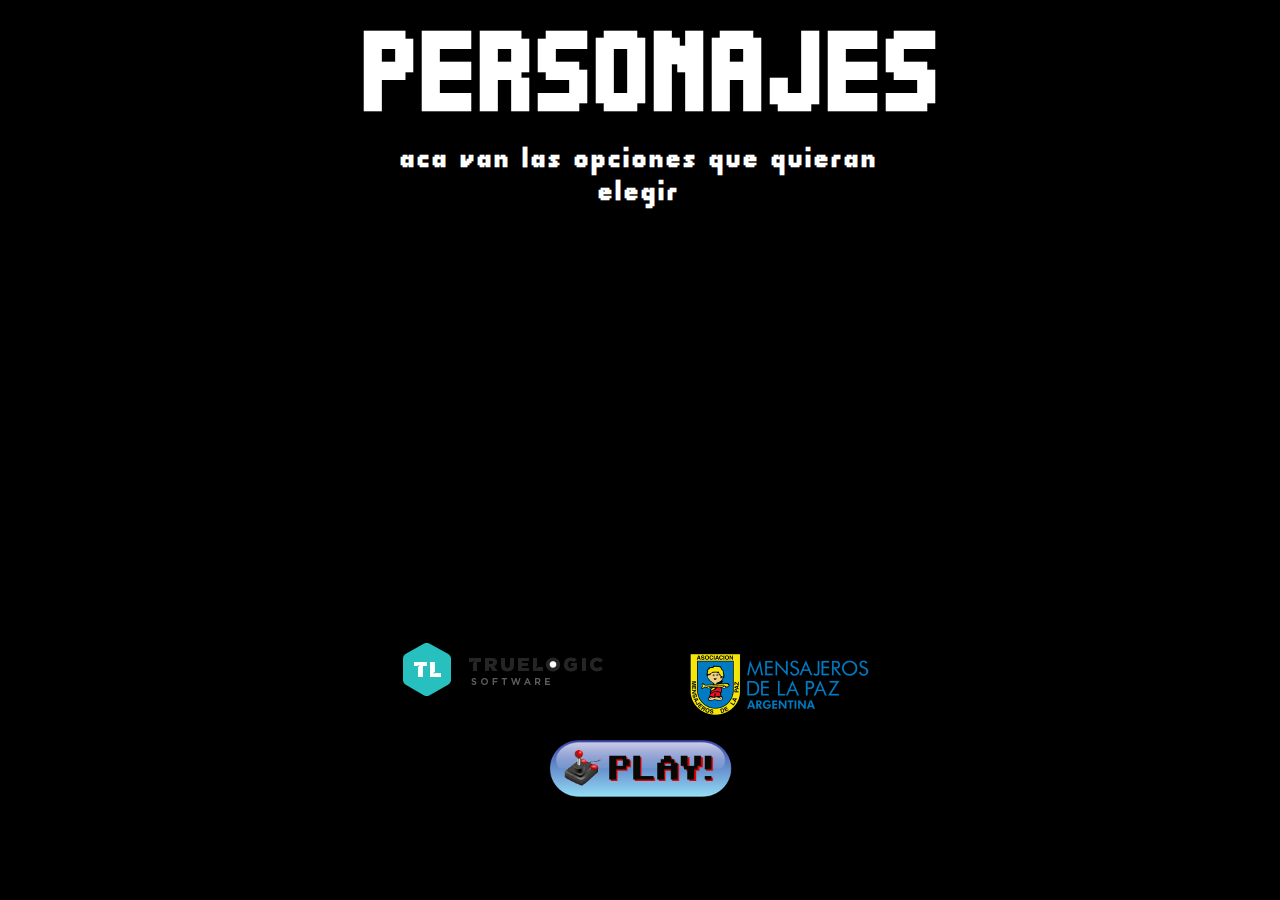
==== page1.html @ 09ce9148 "avance paginas internas juego" ====
<!DOCTYPE html>

<html>

	<head>


		<link rel="stylesheet" type="text/css" href="css/pacman.css" />
		<link rel="stylesheet" type="text/css" href="css/pacman-home.css" />
	
		<script type="text/javascript" src="js/jquery.js"></script>
	
		<title>TRUELOGIC Pac Man</title>


	<style>
	
		.tl_logo,
		.mp_logo{
			float: left;
			width: 50%;
		}

		.homepage_msg{
			min-height: 500px;
			text-transform: lowercase;
		}

	</style>


	</head>
		




	<body>


		<div id="home">
	
			<h1>PERSONAJES</h1r>

			<div class="homepage_msg">
				
				ACA VAN LAS OPCIONES QUE QUIERAN ELEGIR

			</div>

			<div class="tl_logo"><img width=200px src="img/custom/tl_logo.png" /></div>
			<div class="mp_logo"><img width=200px src="img/custom/mp_logo.png" /></div>


			<div class=""><a href="page2.html"><img width=200px src="img/custom/play_button.png" /></a></div>
			
		</div>
	



	</body>
	
</html>
---- css/pacman.css ----
::-webkit-scrollbar { 
	width: 16px;
}
::-webkit-scrollbar-track { 
	background-color: #333;
} 
::-webkit-scrollbar-thumb { 
	background-color: #424e69;
}
::-webkit-scrollbar-thumb:hover { 
	background-color: #8295d5;
}

@font-face { 
	font-family: 'Quadrit'; 
	src: url('../css/Quadrit.ttf'); 
}

* { 
	font-family: Quadrit, sans-serif;
	font-size: 20px;
	color: #fff;
}

html, body { 
	margin: 0px 0px 0px 0px;
	padding: 0px 0px 0px 0px;
	width: 100%;
	height: 100%;
}
html  { 
	background-color: #000;
}
body { 
	position: relative;
}


#score, #highscore  { 
	position: absolute;
	display: inline;
	top: 70px;
	margin: 0px;
	padding: 0px;
	width: 160px;
}
#highscore { 
	left: 180px;
}
#score h2, #score span, #highscore h2, #highscore span { 
	display: block;
	text-transform: uppercase;
	font-weight: normal;
	letter-spacing: 2px;
	font-size: 16px;
	height: 21px;
	margin: 0px;
	padding: 0px;
	text-align: right;
	padding-right: 15px;
}
#score span, #highscore span { 
	padding-right: 0px;
}
#highscore span { 
	padding-right: 40px;
}
#message { 
	position: absolute;
	display: inline;
	top: 413px;
	left: 180px;
	margin: 0px;
	padding: 0px;
	width: 210px;
	height: 30px;
	text-transform: uppercase;
	font-weight: normal;
	letter-spacing: 2px;
	font-size: 20px;
	color: #fff200;
	text-align: center;
}
#message.red { 
	color: red;
}

span.combo, span.fruits { 
	position: absolute;
	letter-spacing: 1.5px;
	font-size: 14px;
	color: #89dfff;
	font-weight: normal;
}

#panel, #home { 
	width: 550px;
	height: 690px;
	margin: auto;
	margin-top: 10px;
	left: 0px;
	right: 0px;
	position: absolute;
	padding: 5px 10px 10px 10px;
	background-color: #000;
}			
#board, #canvas-board, #canvas-paths, #canvas-fruits, #canvas-pacman, #canvas-bubbles, #canvas-ghost-blinky, #canvas-ghost-pinky, #canvas-ghost-inky, #canvas-ghost-clyde { 
	width: 550px;
	height: 550px;
	position: absolute;
}
#canvas-paths { 
	display: none;
}
#board {  
	position: relative;
}

#canvas-lifes, #canvas-level-fruits { 
	height: 30px;
	top: 670px;
	position: absolute;
	z-index: 111111;
}
#canvas-lifes { 
	width: 120px;
	left: 50px;
}
#canvas-level-fruits { 
	width: 265px;
	right: 50px;
}

#control { 
	position: absolute;
	margin: auto;
	left: 0px;
	right: 0px;
	bottom: -145px;
	width: 550px;
	height: 140px;
	background-color: #666;
	opacity: 0.7;
	display: none;
}
#control-up, #control-down, #control-up-second, #control-down-second, #control-left, #control-right, #control-up-big, #control-down-big, #control-left-big, #control-right-big { 
	position: absolute;
	margin: auto;
	background-repeat: no-repeat;
	background-position: 50% 50%;
	background-size: 64px;
	cursor: pointer;
	width: 64px;
	height: 64px;
	padding: 5px;
}
#control-up { 
	top: 0px;
	left: 70px;
	background-image: url('../img/move-up.png');
}
#control-down { 
	bottom: 0px;
	right: 70px;
	background-image: url('../img/move-down.png');
}
#control-up-second { 
	top: 0px;
	right: 70px;
	background-image: url('../img/move-up.png');
}
#control-down-second{ 
	bottom: 0px;
	left: 70px;
	background-image: url('../img/move-down.png');
}
#control-left { 
	bottom: 0px;
	top: 0px;
	left: 0px;
	background-image: url('../img/move-left.png');
}
#control-right { 
	bottom: 0px;
	top: 0px;
	right: 0px;
	background-image: url('../img/move-right.png');
}

#control-up-big, #control-down-big, #control-left-big, #control-right-big { 
	position: absolute;
	opacity: 0.2;
	margin: auto;
	padding: 0px;
	display: none;
	background-size: 98px;
	z-index: 999999;
}
#control-up-big { 
	bottom: 10px;
	left: 0px;
	right: 0px;
	width: 125px;
	height: 125px;
	background-image: url('../img/move-up-big.png');
}
#control-down-big { 
	bottom: -120px;
	left: 0px;
	right: 0px;
	width: 125px;
	height: 125px;
	background-image: url('../img/move-down-big.png');
}
#control-left-big { 
	left: 80px;
	bottom: -90px;
	width: 125px;
	height: 175px;
	background-image: url('../img/move-left-big.png');
}
#control-right-big { 
	right: 80px;
	bottom: -90px;
	width: 125px;
	height: 175px;
	background-image: url('../img/move-right-big.png');
}



h1 { 
	margin: 0px 0px 74px 0px;
	padding: 0px;
	font-size: 24px;
	letter-spacing: 3px;
	color: #fff;
	text-transform: uppercase;
	font-style: normal;
}
h3 { 
	margin: 0px;
	padding: 0px;
	font-size: 20px;
	letter-spacing: 2px;
	color: #fff;
	text-transform: uppercase;
	font-style: normal;
}

.sound { 
	position: absolute;
}
.sound img { 
	height: 28px;
}
#home .sound { 
	bottom: 0px;
	right: 5px;
}
#panel .sound { 
	top: 77px;
	right: 5px;
}

.github { 
	position: absolute;
	bottom: 0px;
	left: 5px;
}

.putchu { 
	position: absolute;
	top: 450px;
	left: 130px;
	background-color: #4c6441;
	padding: 10px 25px 40px 95px;
	text-transform: uppercase;
}
.putchu img { 
	position: absolute; 
	bottom: -5px;
	left: 5px;
}
#panel .putchu { 
	top: 0px;
	right: 5px;	
	left: auto;
	font-size: 16px;
	padding: 10px 25px 30px 65px;
}

.help-button { 
	position: absolute;
	text-align: center;
	bottom: 8px;
	right: 55px;
	margin: auto;
	font-size: 14px;
	font-weight: bold;
	text-transform: lowercase;
	letter-spacing: 0.5px;
	cursor: pointer;
	color: #78abf7;
	transition: color 1.5s;
}
.help-button.yo { 
	color: #333;
}
#panel .help-button { 
	top: -510px;
	height: 25px;
}

#help h2 { 
	margin: 0px 0px 10px 0px;
	color: #d43b3b;
	text-transform: uppercase;
	font-weight: bold;
	font-size: 26px;
}
#help { 
	position: absolute;
	width: 420px;
	height: 265px;
	top: 290px;
	left: 0px;
	right: 0px;
	margin: auto;
	padding-top: 15px;
	text-align: center;
	z-index: 999999;
	background-color: #222;
	border: solid 1px #193fff;
	text-transform: uppercase;
	opacity: 0.9;
	display: none;
	cursor: pointer;
}
#help  table  tr  td { 
	font-size: 16px;
	letter-spacing: 1px;
}
#help  table  tr  td:first-child { 
	color: #f4c030;
	font-weight: bold;
	text-align: right;
}
#help  table  tr  td:last-child { 
	text-align: left;
}

#sound { 
	position: absolute;
}

.ui-mobile {
	-webkit-touch-callout: none;
	-webkit-user-select: none;
	-khtml-user-select: none;
	-ms-user-select: none;
	user-select: none;
	-webkit-tap-highlight-color: rgba(0,0,0,0);
}



@media screen and (min-height:1200px), screen and (min-device-height : 1200px) { 
	#panel, #home { 
		zoom: 135%;
	}
}

@media screen and (max-width:1024px), screen and (min-device-width : 768px) and (max-device-width : 1024px) { 
	#home .help-button, #panel .help-button, #home .github, #sound, .sound { 
		display: none;
	}
	#panel, #home { 
		zoom: 105%;
	}
	#control-up-big, #control-down-big, #control-left-big, #control-right-big { 
		display: inline; 
	} 

}
@media screen and (max-height:640px), screen and (min-device-height : 480px) and (max-device-height : 640px) and (-webkit-device-pixel-ratio: 3) { 
	#panel, #home { 
		zoom: 60%;
	}
	#control-up-big, #control-down-big, #control-left-big, #control-right-big { 
		display: inline; 
	} 
	#home .help-button, #panel .help-button, #home .github, #sound, .sound { 
		display: none;
	}
	h1, #canvas-panel-title-pacman { 
		visibility: hidden;
	}
}
@media screen and (max-height:480px), screen and (min-device-height : 320px) and (max-device-height : 480px) { 
	#panel, #home { 
		zoom: 55%;
	}
	#control-up-big, #control-down-big, #control-left-big, #control-right-big { 
		display: inline; 
	} 
	h1, #canvas-panel-title-pacman, #control-up-second, #control-down-second, #home .help-button, #panel .help-button, #home .github, #sound, .sound { 
		display: none;
	}
	#score, #highscore { 
		top: 0px;
	}
	#panel { 
		padding-top: 50px;
	}
	#canvas-lifes, #canvas-level-fruits { 
		top: 607px;
	}
	#control { 
		bottom: 50px;
		width: 550px;
		height: 55px;
	}
	#control-up, #control-down, #control-left, #control-right { 
		top: 0px;
		bottom: 0px;
		background-size: 48px;
		width: 48px;
		height: 48px;
		padding: 5px;
	}
	#message { 
		top: 347px;
	}
}
---- css/pacman-home.css ----
#home h1 { 
	text-align: center;
	font-size: 78px;
}
#home h3 { 
	position: absolute;
	margin: auto;
	left: 0px;
	right: 0px;
	bottom: 15px;
	text-align: center;
}
#home h3 em { 
	font-size: inherit;
	font-style: inherit;
	color: #fff200;
}
#canvas-home-title-pacman { 
	background-color: #000;
	position: absolute;
	top: 10px;
	left: 182px;
	height: 100px;
	width: 118px;
}
#canvas-panel-title-pacman { 
	background-color: #000;
	position: absolute;
	top: 6px;
	left: 47px;
	height: 32px;
	width: 38px;
}

#presentation { 
	position: absolute;
	margin: auto;
	padding: 0px;
	left: 0px;
	right: 0px;
	top: 200px;
	width: 500px;
	height: 250px;
}
#presentation-titles { 
	position: absolute;
	width: 360px;
	height: 28px;
	top: 10px;
	left: 117px;
	letter-spacing: 2px;
	font-size: 20px;
	text-transform: uppercase;
	color: #fff;
}
#canvas-presentation-blinky, #canvas-presentation-pinky, #canvas-presentation-inky, #canvas-presentation-clyde { 
	position: absolute;
	width: 50px;
	height: 50px;
	left: 35px;
}
#canvas-presentation-blinky { 
	top: 40px;
}
#canvas-presentation-pinky { 
	top: 90px;
}
#canvas-presentation-inky { 
	top: 140px;
}
#canvas-presentation-clyde { 
	top: 190px;
}
#presentation-character-blinky, #presentation-character-pinky, #presentation-character-inky, #presentation-character-clyde, 
#presentation-name-blinky, #presentation-name-pinky, #presentation-name-inky, #presentation-name-clyde { 
	position: absolute;
	width: 180px;
	height: 28px;
	left: 120px;
	letter-spacing: 2px;
	font-size: 20px;
	text-transform: uppercase;
}
#presentation-name-blinky, #presentation-name-pinky, #presentation-name-inky, #presentation-name-clyde { 
	left: 310px;
	width: 180px;
}
#presentation-character-blinky, #presentation-name-blinky { 
	top: 50px;
	color: #ed1b24;
}
#presentation-character-pinky, #presentation-name-pinky { 
	top: 100px;
	color: #feaec9;
}
#presentation-character-inky, #presentation-name-inky { 
	top: 150px;
	color: #4adecb;
}
#presentation-character-clyde, #presentation-name-clyde { 
	top: 200px;
	color: #f99c00;
}

#trailer { 
	position: absolute;
	margin: auto;
	padding: 0px;
	left: 0px;
	right: 0px;
	bottom: 100px;
	width: 500px;
	height: 50px;
}

@media screen and (min-height:1200px), screen and (min-device-height : 1200px) { 

}

@media screen and (max-width:1024px), screen and (min-device-width : 768px) and (max-device-width : 1024px) { 

	
	#canvas-panel-title-pacman { 
		left: 49px;
		width: 42px;
	}
}

@media screen and (max-height:640px), screen and (min-device-height : 480px) and (max-device-height : 640px) and (-webkit-device-pixel-ratio: 3) { 

}
@media screen and (max-height:480px), screen and (min-device-height : 320px) and (max-device-height : 480px) { 

}
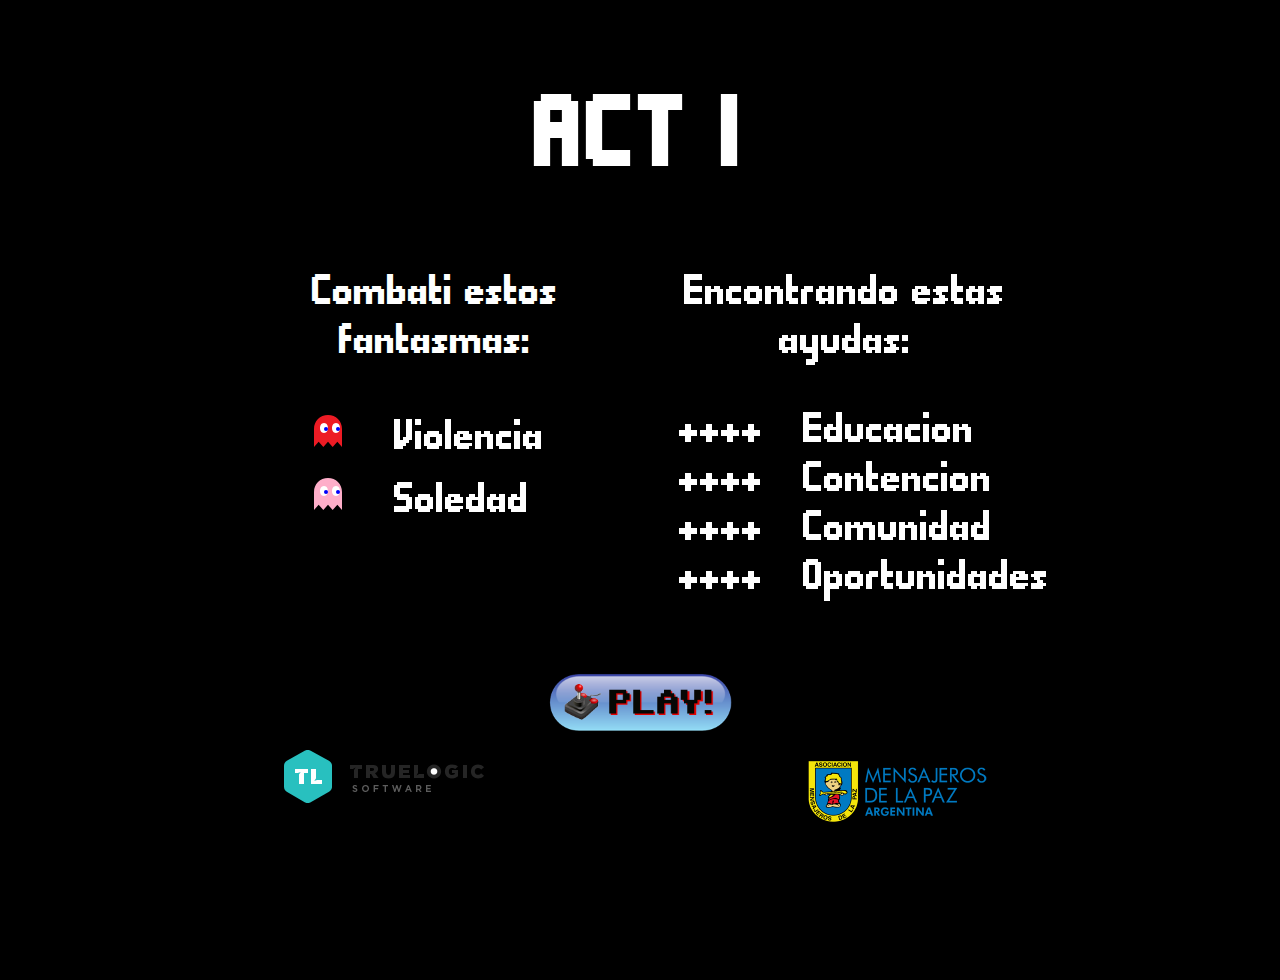
==== commit cee51157: "avance logica" ====
--- a/page1.html
+++ b/page1.html
@@ -4,61 +4,93 @@
 
 	<head>
 
+		<link rel="stylesheet" type="text/css" href="css/pacman.css" />
+		<link rel="stylesheet" type="text/css" href="css/custom-pacman-home.css" />
+		<script type="text/javascript" src="js/jquery.js"></script>
+		
+		<script type="text/javascript" src="js/ghosts.js"></script>
+		<script type="text/javascript" src="js/home.js"></script>
+		<script type="text/javascript" src="js/home-custom.js"></script>
 
-		<link rel="stylesheet" type="text/css" href="css/pacman.css" />
-		<link rel="stylesheet" type="text/css" href="css/pacman-home.css" />
-	
-		<script type="text/javascript" src="js/jquery.js"></script>
-	
 		<title>TRUELOGIC Pac Man</title>
 
-
-	<style>
-	
-		.tl_logo,
-		.mp_logo{
-			float: left;
-			width: 50%;
-		}
-
-		.homepage_msg{
-			min-height: 500px;
-			text-transform: lowercase;
-		}
-
-	</style>
+	</head>
 
 
-	</head>
-		
+<script type="text/javascript">
+	$(document).ready(function() {
+
+		initBlinky();
+		initPinky();
+
+	});
+</script>
+
+
+	<body>
+		<div id="home_custom">
+			<h1 class="titulo_mensajeros">ACT I</h1>
+
+			<div id="instructions">
+
+					<div class="container_general_text_and_item">
+						<div class="container_subtitle">Combati estos fantasmas:</div>
+						
+						<div class="container_text_and_item">
+							<div class="item"><canvas id="canvas-presentation-blinky"></canvas></div>
+							<div class="text">Violencia</div>
+						</div>
+					
+						<div class="container_text_and_item">
+							<div class="item"><canvas id="canvas-presentation-pinky"></canvas></div>
+							<div class="text">Soledad</div>
+						</div>					
+					</div>
+				
+
+					<div class="container_general_text_and_item">
+						<div class="container_subtitle">Encontrando estas ayudas:</div>
+						
+						<div class="container_text_and_item">
+							<div class="item">++++</div>
+							<div class="text">Educacion</div>
+						</div>
+					
+						<div class="container_text_and_item">
+							<div class="item">++++</div>
+							<div class="text">Contencion</div>
+						</div>		
+
+						<div class="container_text_and_item">
+							<div class="item">++++</div>
+							<div class="text">Comunidad</div>
+						</div>		
+
+						<div class="container_text_and_item">
+							<div class="item">++++</div>
+							<div class="text">Oportunidades</div>
+						</div>		
+
+					</div>
+
+
+			</div>
 
 
 
-
-	<body>
-
-
-		<div id="home">
-	
-			<h1>PERSONAJES</h1r>
-
-			<div class="homepage_msg">
-				
-				ACA VAN LAS OPCIONES QUE QUIERAN ELEGIR
-
+			<div class="play_logo"><a href="page2.html?gametype=1"><img width=200px src="img/custom/play_button.png" /></a></div>
+			
+			<div class="container_logos">
+				<div class="tl_logo"><img width=200px src="img/custom/tl_logo.png" /></div>
+				<div class="mp_logo"><img width=200px src="img/custom/mp_logo.png" /></div>
 			</div>
 
-			<div class="tl_logo"><img width=200px src="img/custom/tl_logo.png" /></div>
-			<div class="mp_logo"><img width=200px src="img/custom/mp_logo.png" /></div>
-
-
-			<div class=""><a href="page2.html"><img width=200px src="img/custom/play_button.png" /></a></div>
+			<canvas id="trailer" width="500" height="50"></canvas>
 			
 		</div>
-	
-
-
 
 	</body>
 	
 </html>
+
+
--- a/css/pacman.css
+++ b/css/pacman.css
@@ -97,7 +97,6 @@
 	width: 550px;
 	height: 690px;
 	margin: auto;
-	margin-top: 10px;
 	left: 0px;
 	right: 0px;
 	position: absolute;
@@ -363,7 +362,9 @@
 	-webkit-tap-highlight-color: rgba(0,0,0,0);
 }
 
-
+#panel, #home { 
+	zoom: 130%;
+}
 
 @media screen and (min-height:1200px), screen and (min-device-height : 1200px) { 
 	#panel, #home { 
--- a/css/custom-pacman-home.css
+++ b/css/custom-pacman-home.css
@@ -0,0 +1,90 @@
+/* INDEX */
+
+#home_custom{
+	flex-wrap: wrap;
+  align-items: center;
+  justify-content: center;
+  text-align: center;
+	width: 80%;
+	margin: 0 auto;
+}
+
+.container_logos{
+	display: flex;
+}
+
+.tl_logo{
+	flex: 6;
+}
+.mp_logo{
+	flex: 6;
+}
+
+.yellow_text{
+	color: yellow;
+}
+
+.titulo_mensajeros{
+	margin-top: 80px;
+}
+
+.titulo_mensajeros,
+.titulo_mensajeros span{
+	font-size: 70px;
+}
+
+#presentation,
+#instructions{
+	min-height: 400px;
+}
+
+.homepage_msg{
+	font-size: 30px;
+	width: 60%;
+	margin: 0 auto;
+}
+
+/* HTML 1 */
+
+#instructions{
+	display: flex;
+	width: 80%;
+	margin: 0	auto; 
+}
+
+.container_general_text_and_item div{
+	font-size: 30px;
+}
+
+#instructions .container_general_text_and_item{
+	flex: 6; 
+}
+
+.container_text_and_item{
+	display: flex;
+	align-items: center;
+	justify-content: center;
+}
+
+.container_text_and_item .item{
+	flex: 4;
+	text-align: right;
+	padding-right: 40px;	
+}
+
+.container_text_and_item .text{
+	flex: 8;
+	text-align: left;
+}
+
+#instructions .container_subtitle{
+	margin-bottom: 40px;
+}
+
+.msg_page_four div{
+	font-size: 30px;
+}
+
+.play_logo a{
+	text-decoration: none;
+}
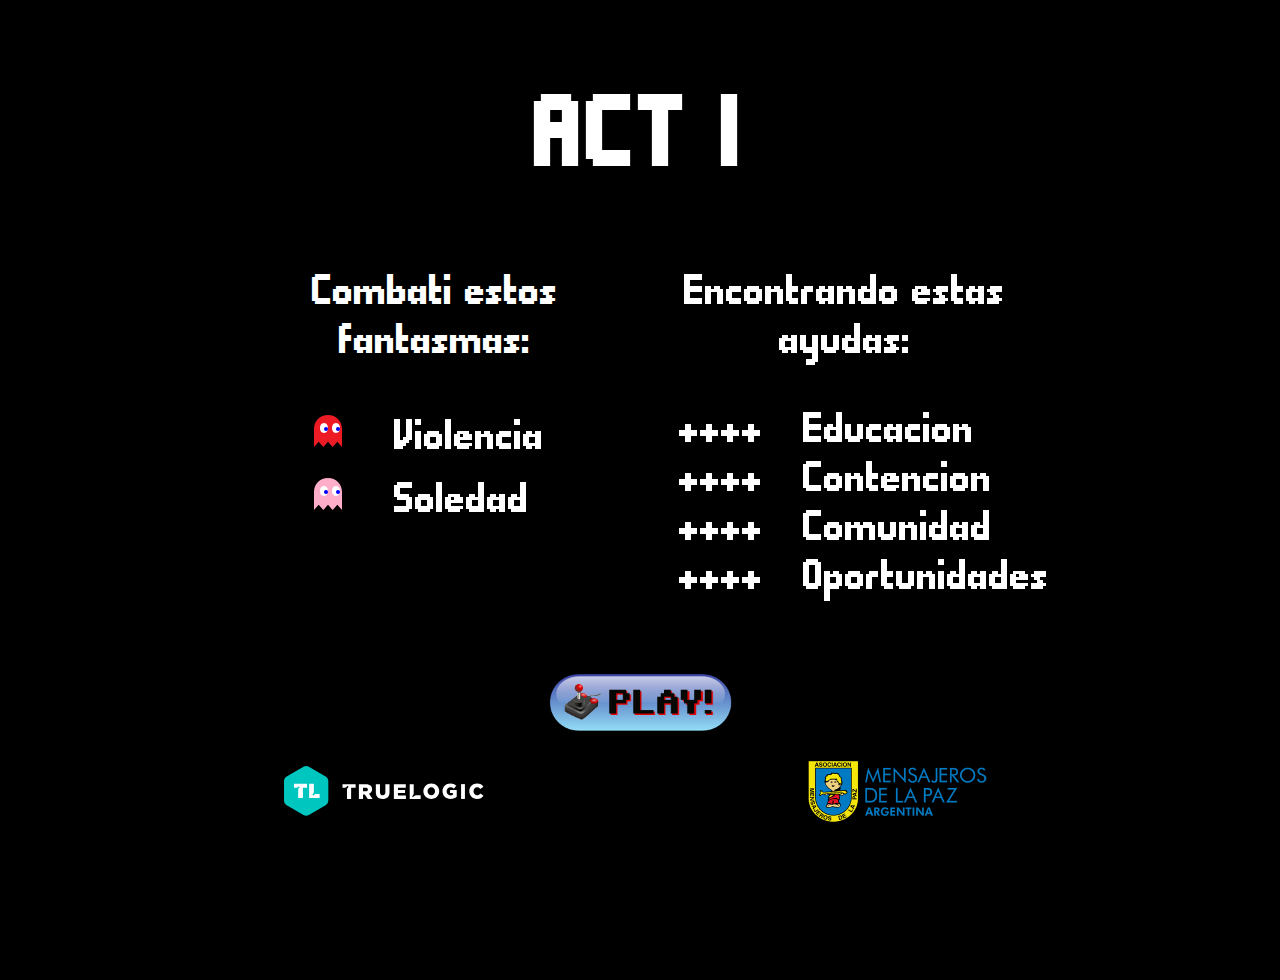
==== commit 34276dea: "Agregue logo TL y aumente velocidad Fantasmas" ====
--- a/page1.html
+++ b/page1.html
@@ -81,7 +81,7 @@
 			<div class="play_logo"><a href="page2.html?gametype=1"><img width=200px src="img/custom/play_button.png" /></a></div>
 			
 			<div class="container_logos">
-				<div class="tl_logo"><img width=200px src="img/custom/tl_logo.png" /></div>
+				<div class="tl_logo"><img width=200px src="img/custom/logo-tl-white.svg" /></div>
 				<div class="mp_logo"><img width=200px src="img/custom/mp_logo.png" /></div>
 			</div>
 
--- a/css/custom-pacman-home.css
+++ b/css/custom-pacman-home.css
@@ -11,6 +11,7 @@
 
 .container_logos{
 	display: flex;
+  align-items: center;	
 }
 
 .tl_logo{
@@ -40,11 +41,11 @@
 
 .homepage_msg{
 	font-size: 30px;
-	width: 60%;
+	width: 80%;
 	margin: 0 auto;
 }
 
-/* HTML 1 */
+/* HTML 1 & HTML 3 */
 
 #instructions{
 	display: flex;
@@ -88,3 +89,10 @@
 .play_logo a{
 	text-decoration: none;
 }
+
+/* HTML 4 */
+
+
+.page_four .titulo_mensajeros{
+	color: #2E9AFE
+}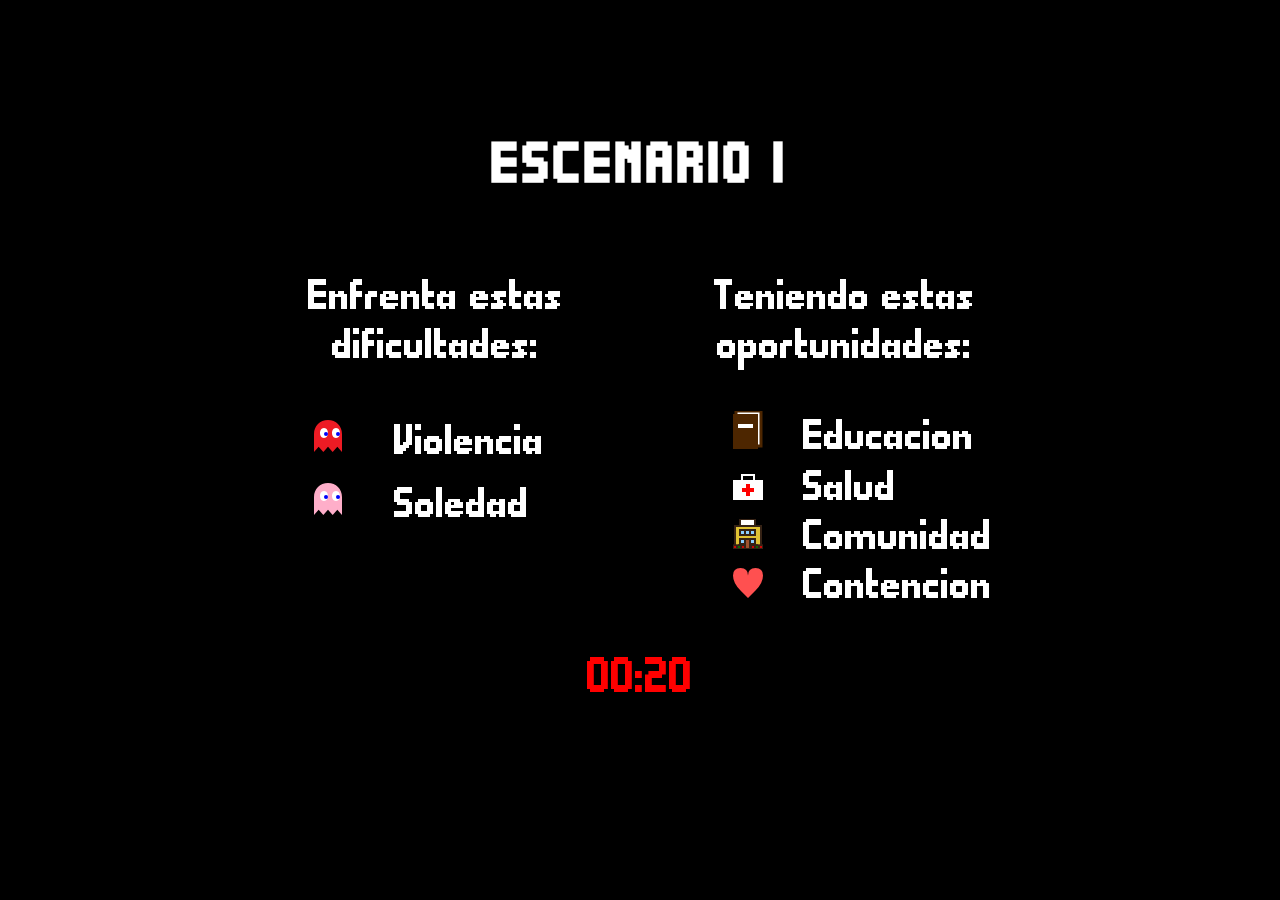
==== commit edf4fce5: "agregue pantallas y textos nuevos" ====
--- a/page1.html
+++ b/page1.html
@@ -11,6 +11,7 @@
 		<script type="text/javascript" src="js/ghosts.js"></script>
 		<script type="text/javascript" src="js/home.js"></script>
 		<script type="text/javascript" src="js/home-custom.js"></script>
+		<script type="text/javascript" src="js/joystick.js"></script>
 
 		<title>TRUELOGIC Pac Man</title>
 
@@ -23,18 +24,23 @@
 		initBlinky();
 		initPinky();
 
+		drawBook();
+		drawSchool();
+		drawHeart();
+		drawMedical();
+
 	});
 </script>
 
 
 	<body>
 		<div id="home_custom">
-			<h1 class="titulo_mensajeros">ACT I</h1>
+			<h1 class="titulo_mensajeros">ESCENARIO I</h1>
 
 			<div id="instructions">
 
 					<div class="container_general_text_and_item">
-						<div class="container_subtitle">Combati estos fantasmas:</div>
+						<div class="container_subtitle">Enfrenta estas dificultades:</div>
 						
 						<div class="container_text_and_item">
 							<div class="item"><canvas id="canvas-presentation-blinky"></canvas></div>
@@ -49,26 +55,26 @@
 				
 
 					<div class="container_general_text_and_item">
-						<div class="container_subtitle">Encontrando estas ayudas:</div>
+						<div class="container_subtitle">Teniendo estas oportunidades:</div>
 						
 						<div class="container_text_and_item">
-							<div class="item">++++</div>
+							<div class="item"><canvas id="canvas-book"></canvas></div>
 							<div class="text">Educacion</div>
 						</div>
 					
 						<div class="container_text_and_item">
-							<div class="item">++++</div>
-							<div class="text">Contencion</div>
+							<div class="item"><canvas id="canvas-medical"></canvas></div>
+							<div class="text">Salud</div>
 						</div>		
 
 						<div class="container_text_and_item">
-							<div class="item">++++</div>
+							<div class="item"><canvas id="canvas-school"></canvas></div>
 							<div class="text">Comunidad</div>
 						</div>		
 
 						<div class="container_text_and_item">
-							<div class="item">++++</div>
-							<div class="text">Oportunidades</div>
+							<div class="item"><canvas id="canvas-heart"></canvas></div>
+							<div class="text">Contencion</div>
 						</div>		
 
 					</div>
@@ -77,13 +83,8 @@
 			</div>
 
 
+			<div id="mycounter"></div>
 
-			<div class="play_logo"><a href="page2.html?gametype=1"><img width=200px src="img/custom/play_button.png" /></a></div>
-			
-			<div class="container_logos">
-				<div class="tl_logo"><img width=200px src="img/custom/logo-tl-white.svg" /></div>
-				<div class="mp_logo"><img width=200px src="img/custom/mp_logo.png" /></div>
-			</div>
 
 			<canvas id="trailer" width="500" height="50"></canvas>
 			
@@ -94,3 +95,17 @@
 </html>
 
 
+<script>
+	i = 20;
+	onTimer();
+	function onTimer() {
+	  document.getElementById('mycounter').innerHTML = "00:" + i;
+	  i--;
+	  if (i < 0) {
+	    window.location.replace("page2.html?gametype=1");
+	  }
+	  else {
+	    setTimeout(onTimer, 1000);
+	  }
+	}
+</script>
--- a/css/custom-pacman-home.css
+++ b/css/custom-pacman-home.css
@@ -6,43 +6,63 @@
   justify-content: center;
   text-align: center;
 	width: 80%;
-	margin: 0 auto;
+  position: fixed;
+  top: 50%;
+  left: 50%;
+  /* bring your own prefixes */
+  transform: translate(-50%, -50%);
 }
 
-.container_logos{
+.container_logos,
+.container_logos_page_four{
 	display: flex;
   align-items: center;	
 }
 
 .tl_logo{
+	flex: 12;
+	margin-top: 20px;
+}
+
+.container_logos_page_four .tl_logo{
 	flex: 6;
 }
-.mp_logo{
+
+.container_logos_page_four .mp_logo{
 	flex: 6;
+}
+
+.logo-pacman{
 }
 
 .yellow_text{
 	color: yellow;
 }
 
-.titulo_mensajeros{
-	margin-top: 80px;
+.titulo_mensajeros,
+.titulo_mensajeros span{
+	font-size: 40px;
 }
 
-.titulo_mensajeros,
-.titulo_mensajeros span{
-	font-size: 70px;
+.white{
+	color: white !important;
 }
 
 #presentation,
 #instructions{
-	min-height: 400px;
+    min-height: 240px;
 }
 
 .homepage_msg{
 	font-size: 30px;
 	width: 80%;
 	margin: 0 auto;
+}
+
+
+.logo-mensajeros{
+	margin-top: -40px;
+	margin-bottom: 60px;
 }
 
 /* HTML 1 & HTML 3 */
@@ -95,4 +115,23 @@
 
 .page_four .titulo_mensajeros{
 	color: #2E9AFE
+}
+
+
+/* MISC */
+
+#mycounter{
+  color: red;
+  font-size: 34px;	
+  margin-top: 40px;
+}
+
+#instructionsPrevScreen{
+
+
+}
+
+#instructionsPrevScreen div{
+	margin-bottom: 40px;
+	font-size: 30px;
 }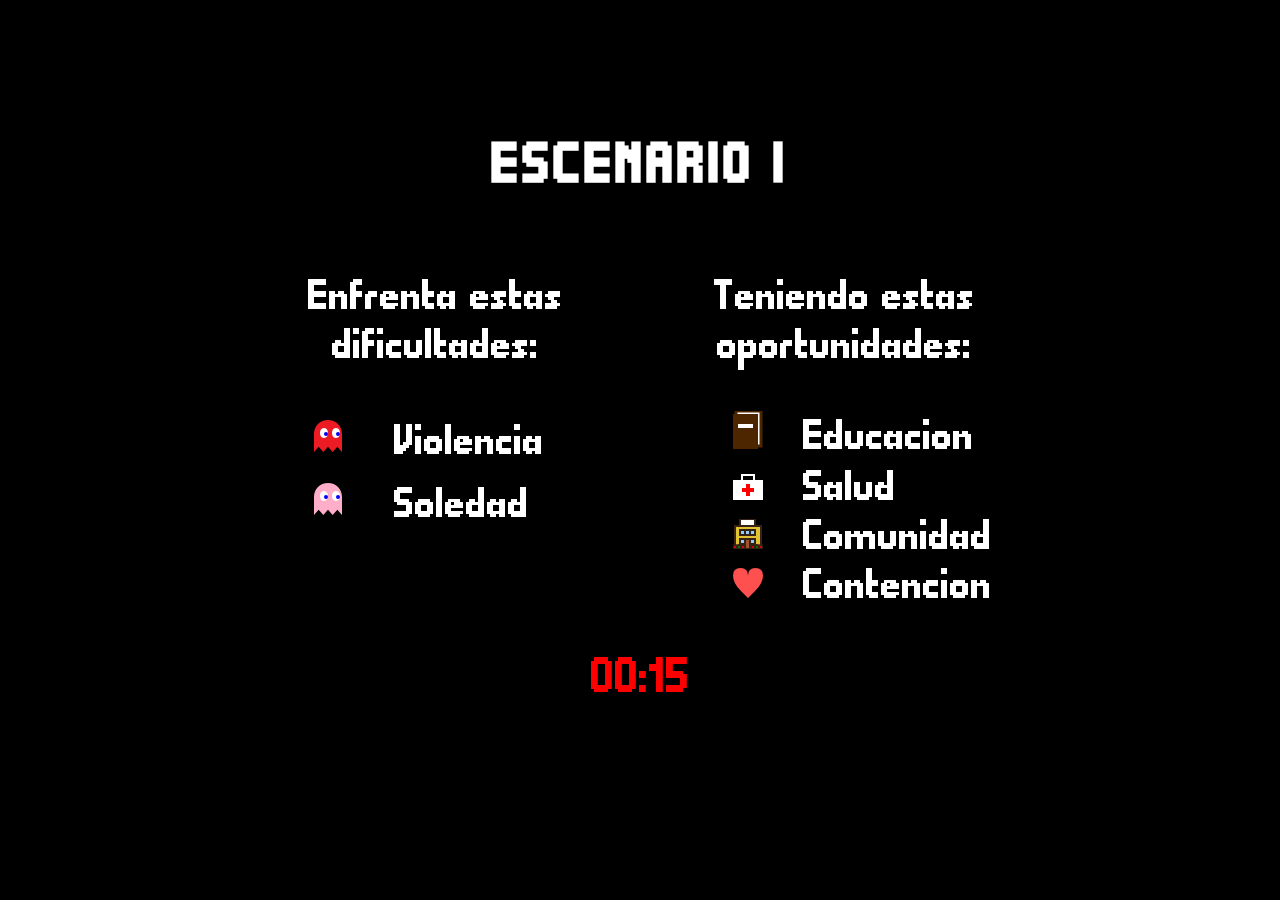
==== commit 6548f53c: "ajustes en el contador y el readme" ====
--- a/page1.html
+++ b/page1.html
@@ -96,10 +96,10 @@
 
 
 <script>
-	i = 20;
+	i = 15;
 	onTimer();
 	function onTimer() {
-	  document.getElementById('mycounter').innerHTML = "00:" + i;
+	  document.getElementById('mycounter').innerHTML = "00:" + pad(i);
 	  i--;
 	  if (i < 0) {
 	    window.location.replace("page2.html?gametype=1");
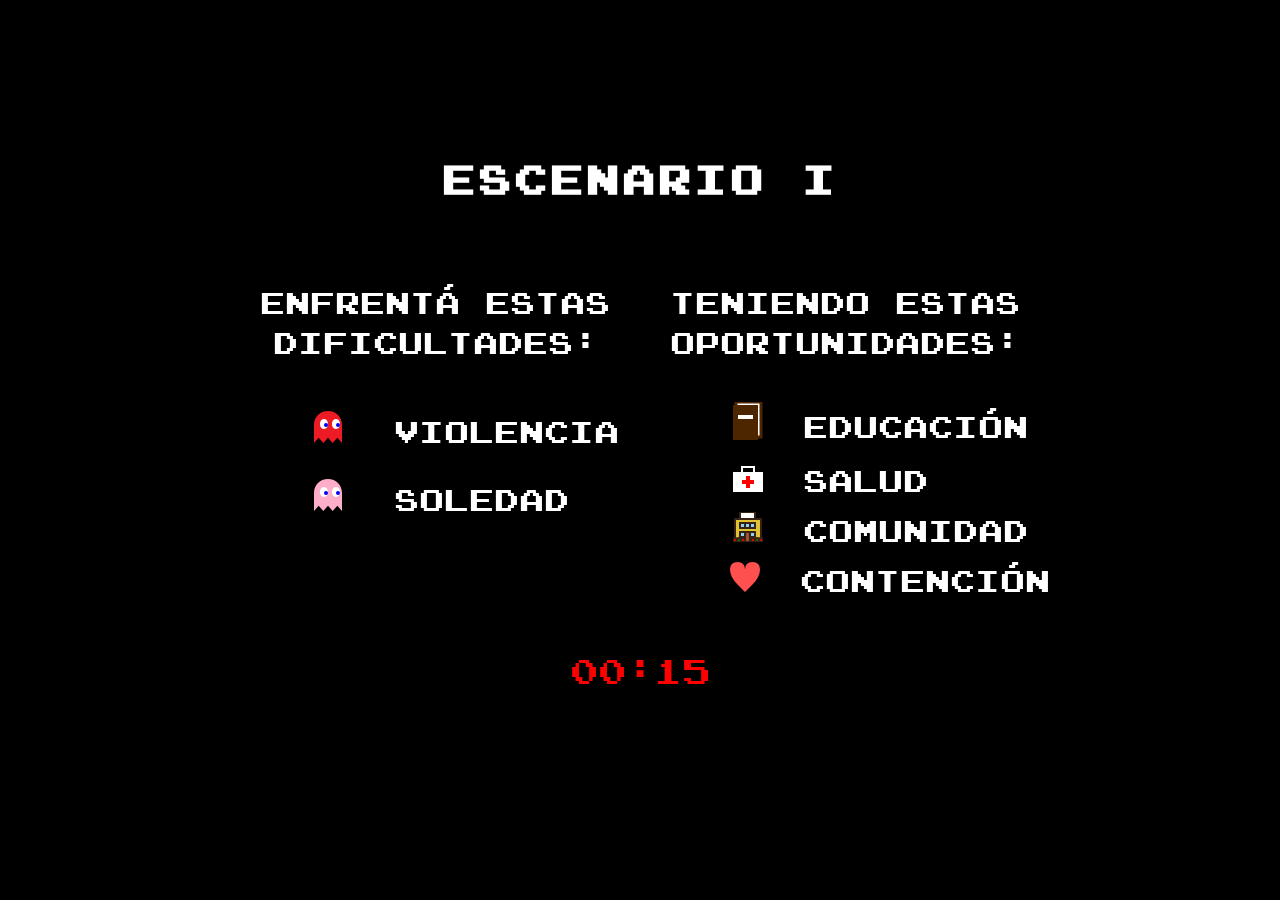
==== commit 35c566eb: "Ahora con acentos en la fuente" ====
--- a/page1.html
+++ b/page1.html
@@ -14,6 +14,7 @@
 		<script type="text/javascript" src="js/joystick.js"></script>
 
 		<title>TRUELOGIC Pac Man</title>
+		<meta charset="utf-8"  />
 
 	</head>
 
@@ -40,7 +41,7 @@
 			<div id="instructions">
 
 					<div class="container_general_text_and_item">
-						<div class="container_subtitle">Enfrenta estas dificultades:</div>
+						<div class="container_subtitle">Enfrentá estas dificultades:</div>
 						
 						<div class="container_text_and_item">
 							<div class="item"><canvas id="canvas-presentation-blinky"></canvas></div>
@@ -59,7 +60,7 @@
 						
 						<div class="container_text_and_item">
 							<div class="item"><canvas id="canvas-book"></canvas></div>
-							<div class="text">Educacion</div>
+							<div class="text">Educación</div>
 						</div>
 					
 						<div class="container_text_and_item">
@@ -74,7 +75,7 @@
 
 						<div class="container_text_and_item">
 							<div class="item"><canvas id="canvas-heart"></canvas></div>
-							<div class="text">Contencion</div>
+							<div class="text">Contención</div>
 						</div>		
 
 					</div>
--- a/css/pacman.css
+++ b/css/pacman.css
@@ -16,6 +16,12 @@
 	src: url('../css/Quadrit.ttf'); 
 }
 
+
+@font-face { 
+	font-family: 'joystix monospace'; 
+	src: url('../css/joystix monospace.ttf'); 
+}
+
 * { 
 	font-family: Quadrit, sans-serif;
 	font-size: 20px;
@@ -80,7 +86,9 @@
 	font-size: 20px;
 	color: #fff200;
 	text-align: center;
-}
+	font-family: joystix monospace, sans-serif;
+}
+
 #message.red { 
 	color: red;
 }
--- a/css/custom-pacman-home.css
+++ b/css/custom-pacman-home.css
@@ -1,4 +1,17 @@
 /* INDEX */
+
+
+@font-face { 
+	font-family: 'joystix monospace'; 
+	src: url('../css/joystix monospace.ttf'); 
+}
+
+* { 
+	font-family: 'joystix monospace', sans-serif;
+	font-size: 20px;
+	color: #fff;
+	line-height: 40px;
+}
 
 #home_custom{
 	flex-wrap: wrap;
@@ -42,6 +55,7 @@
 .titulo_mensajeros,
 .titulo_mensajeros span{
 	font-size: 40px;
+	line-height: 60px;
 }
 
 .white{
@@ -85,6 +99,7 @@
 	display: flex;
 	align-items: center;
 	justify-content: center;
+	margin-bottom: 10px;
 }
 
 .container_text_and_item .item{
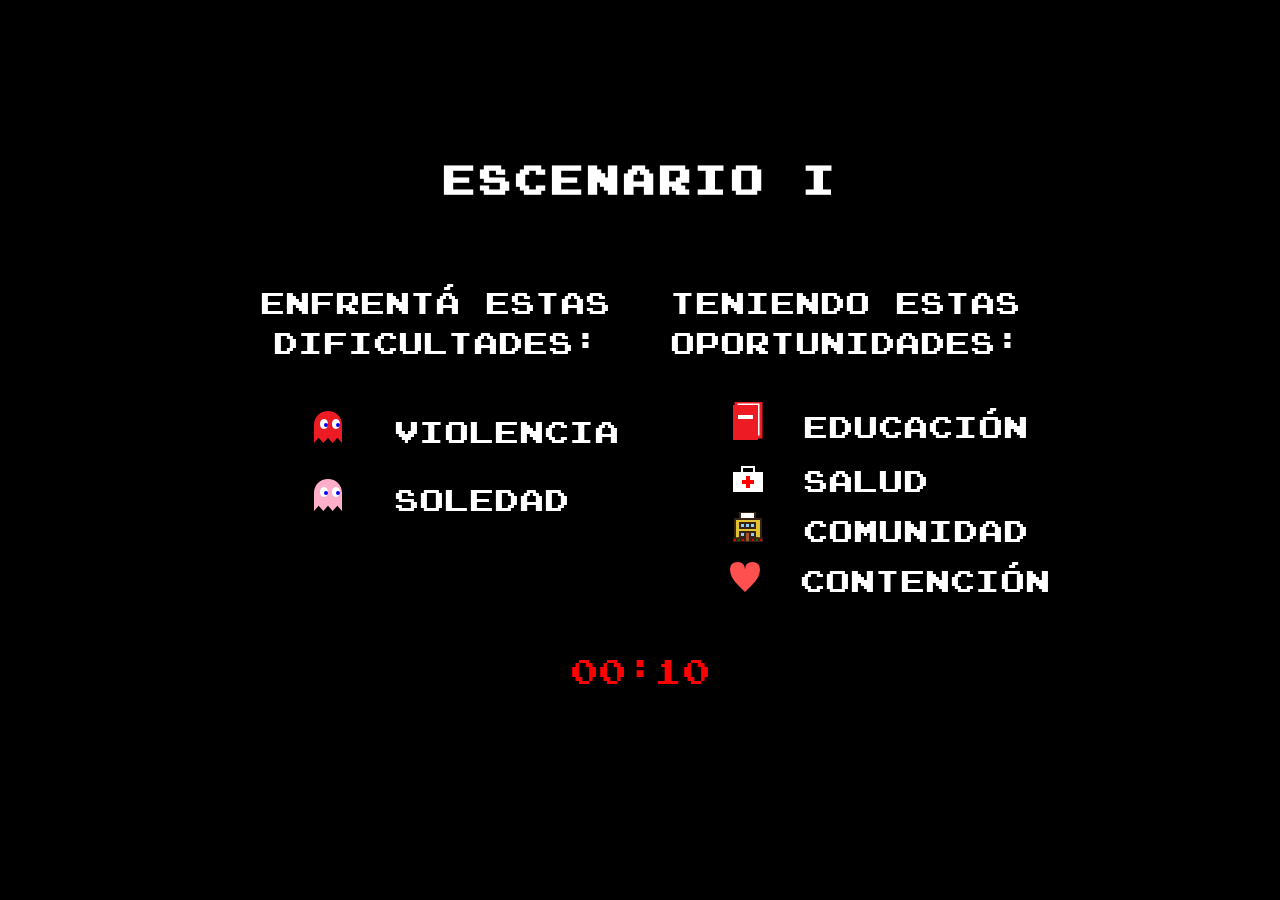
==== commit 2a1a1650: "cambios ultimas pantallas" ====
--- a/page1.html
+++ b/page1.html
@@ -97,7 +97,7 @@
 
 
 <script>
-	i = 15;
+	i = 10;
 	onTimer();
 	function onTimer() {
 	  document.getElementById('mycounter').innerHTML = "00:" + pad(i);
--- a/css/custom-pacman-home.css
+++ b/css/custom-pacman-home.css
@@ -64,7 +64,7 @@
 
 #presentation,
 #instructions{
-    min-height: 240px;
+  margin-bottom: 40px;
 }
 
 .homepage_msg{
@@ -76,7 +76,7 @@
 
 .logo-mensajeros{
 	margin-top: -40px;
-	margin-bottom: 60px;
+  margin-bottom: 120px;	
 }
 
 /* HTML 1 & HTML 3 */
@@ -129,9 +129,14 @@
 
 
 .page_four .titulo_mensajeros{
-	color: #2E9AFE
+	color: #2E9AFE;
+  font-size: 25px;
+  line-height: 40px !important;
 }
 
+.supertitle{
+	font-size: 30px !important;
+}
 
 /* MISC */
 
